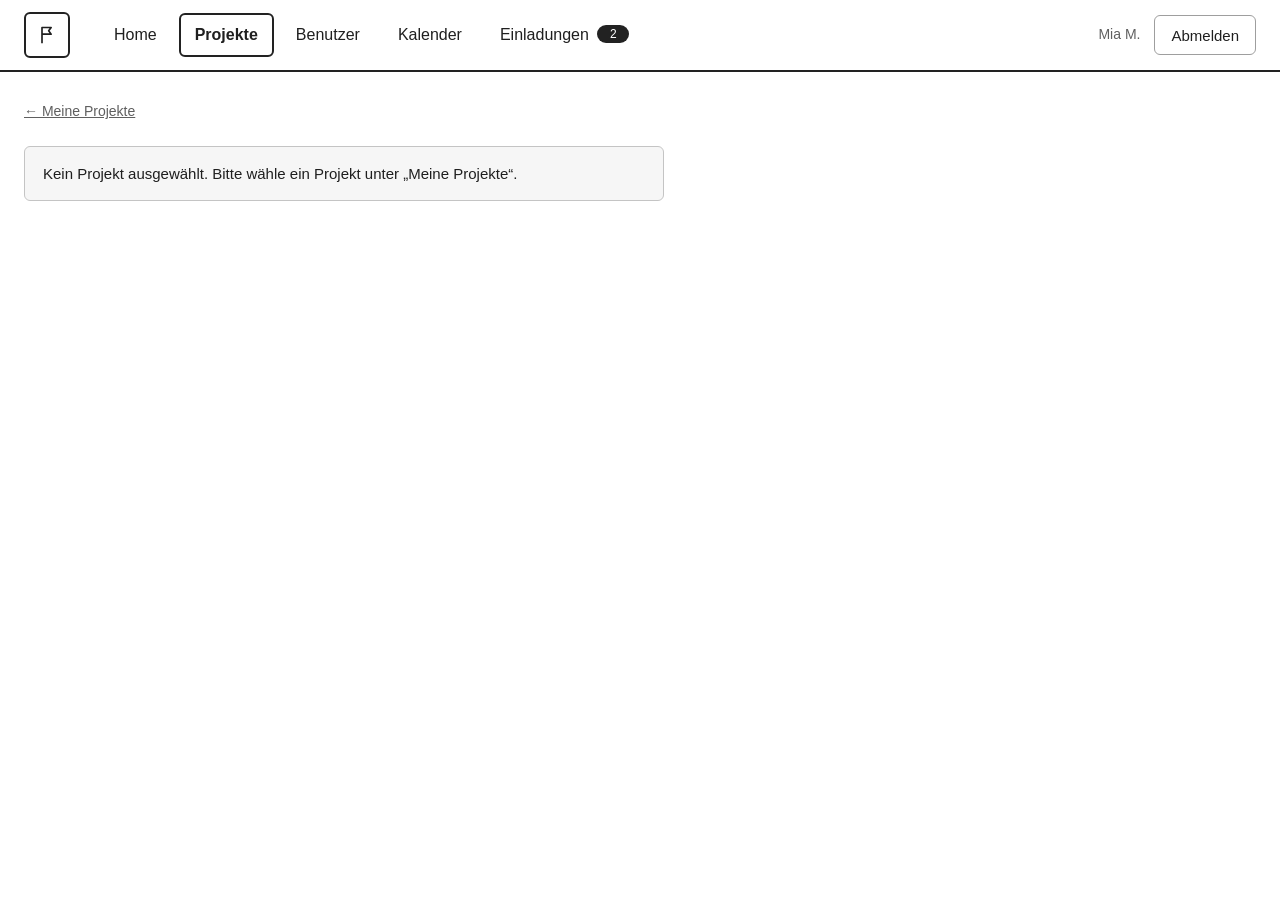
==== Projekte/HTML/project.html @ 6b04e8bd "first commit" ====
<!DOCTYPE html>
<html lang="de">
<head>
  <meta charset="UTF-8">
  <meta name="viewport" content="width=device-width, initial-scale=1.0">
  <title>Projekt · Plan B</title>
  <link rel="stylesheet" href="../CSS/projects.css">
</head>
<body>
  <!-- Kopfzeile wie in den Wireframes (KI-Log Nr. 38) -->
  <header class="topbar">
    <a class="logo" href="../../Home/HTML/index.html" aria-label="Plan B Startseite">
      <svg viewBox="0 0 24 24" fill="none" stroke="currentColor" stroke-width="2" stroke-linejoin="round" aria-hidden="true"><path d="M6 22V3h11l-3 4 3 4H6"/></svg>
    </a>
    <nav class="nav" aria-label="Hauptnavigation">
      <a href="../../Home/HTML/index.html">Home</a>
      <a href="projects.html" aria-current="page">Projekte</a>
      <a href="../../Benutzer/HTML/user.html">Benutzer</a>
      <a href="../../Kalender/HTML/calender.html">Kalender</a>
      <!-- Pfad anpassen, sobald die Einladungsseite existiert -->
      <a href="../../Einladungen/HTML/invitations.html">Einladungen <span class="badge" id="invitationBadge" hidden></span></a>
    </nav>
    <div class="user-area">
      <span class="user-name" id="currentUserName"></span>
      <button class="btn" type="button" id="logoutButton">Abmelden</button>
    </div>
  </header>

  <!-- KI-Log Nr. 32: Projektansicht (Wireframe S. 3 Teammitglied, S. 4 Projektleitung) -->
  <main class="page">
    <a class="back-link" href="projects.html">← Meine Projekte</a>

    <div id="pageMessage" class="page-message" role="alert" hidden></div>

    <div id="projectView" hidden>
      <div class="page-head">
        <div>
          <div class="title-row">
            <h1 id="projectTitle"></h1>
            <span class="pill" id="projectStatus"></span>
            <span class="role-text" id="projectRole"></span>
          </div>
          <p class="description" id="projectDescription"></p>
        </div>
        <!-- Nur für Projektleitung sichtbar -->
        <div class="head-actions" id="leadActions" hidden>
          <button class="btn btn-lg" type="button" id="editProjectButton">Projekt bearbeiten</button>
          <a class="btn btn-primary btn-lg" id="manageTasksLink" href="task-manage.html">Task verwalten</a>
        </div>
      </div>

      <div class="layout">
        <!-- Mitglieder-Karte -->
        <aside class="card members-card" aria-labelledby="membersHeading">
          <div class="card-head">
            <h2 id="membersHeading">Mitglieder</h2>
            <button class="icon-btn" type="button" id="openMembersButton" aria-label="Mitglieder verwalten" title="Mitglieder verwalten" hidden>
              <svg viewBox="0 0 24 24" fill="none" stroke="currentColor" stroke-width="1.8" stroke-linecap="round" stroke-linejoin="round" aria-hidden="true"><path d="M4 20h4L19 9l-4-4L4 16v4z"/><path d="M13.5 6.5l4 4"/></svg>
            </button>
          </div>
          <ul class="member-names" id="memberNames"></ul>
        </aside>

        <!-- To-Do's -->
        <section aria-labelledby="todosHeading">
          <div class="section-head">
            <h2 id="todosHeading">To-Do's</h2>
            <button class="btn btn-dashed" type="button" id="newTaskButton" hidden>
              <svg viewBox="0 0 24 24" fill="none" stroke="currentColor" stroke-width="2" stroke-linecap="round" aria-hidden="true"><path d="M12 5v14M5 12h14"/></svg>
              Task anlegen
            </button>
          </div>
          <div class="table-wrap">
            <table class="data">
              <thead id="taskHead"></thead>
              <tbody id="taskBody"></tbody>
            </table>
          </div>

          <h2 class="done-title" id="doneTitle">Erledigt (0)</h2>
          <ul class="done-list" id="doneList"></ul>
        </section>
      </div>
    </div>
  </main>

  <!-- ================= MODALS ================= -->

  <!-- KI-Log Nr. 33: Mitglieder · Projekt (Wireframe S. 7) -->
  <div class="modal-backdrop" id="membersModal" hidden>
    <section class="modal" role="dialog" aria-modal="true" aria-labelledby="membersModalTitle">
      <div class="modal-head">
        <h2 id="membersModalTitle">Mitglieder</h2>
        <button class="modal-close" type="button" data-close aria-label="Schließen">×</button>
      </div>
      <div class="modal-body">
        <div id="memberItems"></div>
        <h3 class="subheading">Ausstehende Einladungen</h3>
        <div id="invitationItems"></div>
      </div>
      <div class="modal-foot no-border">
        <button class="btn btn-dashed btn-lg btn-block" type="button" id="openInviteButton">
          <svg viewBox="0 0 24 24" fill="none" stroke="currentColor" stroke-width="2" stroke-linecap="round" aria-hidden="true"><path d="M12 5v14M5 12h14"/></svg>
          Mitglied einladen
        </button>
      </div>
    </section>
  </div>

  <!-- KI-Log Nr. 33: Mitglied einladen (Wireframe S. 8) -->
  <div class="modal-backdrop" id="inviteModal" hidden>
    <form class="modal" id="inviteForm" role="dialog" aria-modal="true" aria-labelledby="inviteTitle" novalidate>
      <div class="modal-head">
        <h2 id="inviteTitle">Mitglied einladen</h2>
        <button class="modal-close" type="button" data-close aria-label="Schließen">×</button>
      </div>
      <div class="modal-body">
        <div class="field">
          <label for="inviteEmail">E-Mail-Adresse *</label>
          <input class="input" id="inviteEmail" name="email" type="email" placeholder="name@beispiel.de" autocomplete="email" required autofocus>
        </div>
        <fieldset class="fieldset">
          <legend>Rolle *</legend>
          <label class="radio"><input type="radio" name="role" value="TEAMMITGLIED" checked> Teammitglied</label>
          <label class="radio"><input type="radio" name="role" value="PROJEKTLEITUNG"> Projektleitung</label>
        </fieldset>
        <p class="form-hint">Die Person erhält eine Einladung und wird erst Mitglied, wenn sie annimmt. Den Status siehst du unter „Einladungen → Gesendet“.</p>
      </div>
      <div class="modal-foot no-border">
        <button class="btn btn-lg" type="button" data-close>Abbrechen</button>
        <button class="btn btn-primary btn-lg" type="submit" id="inviteSubmit">Einladung senden</button>
      </div>
    </form>
  </div>

  <!-- KI-Log Nr. 33: Rolle ändern (Stift in der Mitgliederliste) -->
  <div class="modal-backdrop" id="roleModal" hidden>
    <form class="modal" id="roleForm" role="dialog" aria-modal="true" aria-labelledby="roleTitle" novalidate>
      <div class="modal-head">
        <h2 id="roleTitle">Rolle ändern</h2>
        <button class="modal-close" type="button" data-close aria-label="Schließen">×</button>
      </div>
      <div class="modal-body">
        <fieldset class="fieldset">
          <legend>Rolle *</legend>
          <label class="radio"><input type="radio" name="role" value="TEAMMITGLIED"> Teammitglied</label>
          <label class="radio"><input type="radio" name="role" value="PROJEKTLEITUNG"> Projektleitung</label>
        </fieldset>
      </div>
      <div class="modal-foot no-border">
        <button class="btn btn-lg" type="button" data-close>Abbrechen</button>
        <button class="btn btn-primary btn-lg" type="submit" id="roleSubmit">Speichern</button>
      </div>
    </form>
  </div>

  <!-- KI-Log Nr. 32: Projekt bearbeiten (gleiches Layout wie "Neues Projekt anlegen") -->
  <div class="modal-backdrop" id="editProjectModal" hidden>
    <form class="modal" id="editProjectForm" role="dialog" aria-modal="true" aria-labelledby="editProjectTitle" novalidate>
      <div class="modal-head">
        <h2 id="editProjectTitle">Projekt bearbeiten</h2>
        <button class="modal-close" type="button" data-close aria-label="Schließen">×</button>
      </div>
      <div class="modal-body">
        <div class="field">
          <label for="editTitle">Titel *</label>
          <input class="input" id="editTitle" name="title" type="text" maxlength="100" required autofocus>
        </div>
        <div class="field">
          <label for="editDescription">Beschreibung</label>
          <textarea class="textarea" id="editDescription" name="description" maxlength="500"></textarea>
        </div>
        <div class="field">
          <label for="editStatus">Status</label>
          <select class="select" id="editStatus" name="status">
            <option value="AKTIV">Aktiv</option>
            <option value="ABGESCHLOSSEN">Abgeschlossen</option>
          </select>
        </div>
      </div>
      <div class="modal-foot no-border">
        <button class="btn btn-lg" type="button" data-close>Abbrechen</button>
        <button class="btn btn-primary btn-lg" type="submit" id="editProjectSubmit">Speichern</button>
      </div>
    </form>
  </div>

  <!-- KI-Log Nr. 34: Neue Aufgabe (Wireframe S. 11) -->
  <div class="modal-backdrop" id="newTaskModal" hidden>
    <form class="modal" id="newTaskForm" role="dialog" aria-modal="true" aria-labelledby="newTaskTitle" novalidate>
      <div class="modal-head">
        <h2 id="newTaskTitle">Neue Aufgabe</h2>
        <button class="modal-close" type="button" data-close aria-label="Schließen">×</button>
      </div>
      <div class="modal-body">
        <div class="field">
          <span class="label" id="typeLabel">Typ *</span>
          <div class="segmented" role="group" aria-labelledby="typeLabel">
            <button type="button" data-type="MEETING" aria-pressed="true">Meeting</button>
            <button type="button" data-type="LANGES_TODO" aria-pressed="false">Langes To-Do</button>
          </div>
        </div>
        <div class="field">
          <label for="taskTitle">Titel *</label>
          <input class="input" id="taskTitle" name="title" type="text" placeholder="z. B. Sprint Review" maxlength="120" required>
        </div>
        <div class="field">
          <label for="taskDescription">Beschreibung</label>
          <textarea class="textarea" id="taskDescription" name="description" maxlength="1000"></textarea>
        </div>
        <div class="grid-2">
          <div class="field">
            <label for="taskStart" id="taskStartLabel">Start *</label>
            <!-- KI-Log Nr. 45: Native HTML-Datum/Uhrzeit mit Browser-Icon. -->
            <input class="input" id="taskStart" name="start" type="datetime-local" step="900">
          </div>
          <div class="field">
            <label for="taskEnd" id="taskEndLabel">Ende *</label>
            <!-- KI-Log Nr. 45: Native HTML-Datum/Uhrzeit mit Browser-Icon. -->
            <input class="input" id="taskEnd" name="end" type="datetime-local" step="900" required>
          </div>
          <div class="field">
            <span class="label">Teilnehmer</span>
            <div id="newTaskParticipants"></div>
          </div>
          <div class="field">
            <label for="taskPriority">Priorität *</label>
            <select class="select" id="taskPriority" name="priority">
              <option value="HOCH">Hoch</option>
              <option value="MITTEL" selected>Mittel</option>
              <option value="NIEDRIG">Niedrig</option>
            </select>
          </div>
        </div>

        <!-- nur bei Meeting -->
        <div class="dashed-box" id="availabilityBox">
          <div class="box-head">
            <span>Verfügbarkeit der Teilnehmer</span>
            <button class="btn" type="button" id="checkAvailabilityButton">Zeit prüfen</button>
          </div>
          <div id="availabilityRows"></div>
        </div>

        <!-- nur bei Langes To-Do -->
        <fieldset class="fieldset dashed" id="newSubtaskSection" hidden>
          <legend>Teilaufgaben (nur bei langem To-Do)</legend>
          <p class="form-hint" style="margin-bottom:12px">Alle Teilaufgaben haben die Frist des langen To-Dos. Nur Teilnehmer können sie übernehmen.</p>
          <div id="newSubtasks"></div>
          <button class="btn btn-dashed" type="button" id="addNewSubtaskButton">+ Teilaufgabe hinzufügen</button>
        </fieldset>
      </div>
      <div class="modal-foot">
        <button class="btn btn-lg" type="button" data-close>Abbrechen</button>
        <button class="btn btn-primary btn-lg" type="submit" id="newTaskSubmit">Anlegen</button>
      </div>
    </form>
  </div>

  <!-- KI-Log Nr. 35: Langes To-Do / Meeting Detail (Wireframe S. 9) -->
  <div class="modal-backdrop" id="taskDetailModal" hidden>
    <section class="modal" role="dialog" aria-modal="true" aria-labelledby="taskDetailHeading">
      <div class="modal-head">
        <h2 id="taskDetailHeading">Langes To-Do</h2>
        <button class="modal-close" type="button" data-close aria-label="Schließen">×</button>
      </div>
      <div class="modal-body" id="taskDetailBody"></div>
      <div class="modal-foot">
        <span class="hint" id="taskDetailHint"></span>
        <button class="btn btn-lg" type="button" data-close>Schließen</button>
      </div>
    </section>
  </div>

  <!-- KI-Log Nr. 35: Teilaufgabe (Wireframe S. 13) + Konflikt "Nicht übernommen" (S. 14) -->
  <div class="modal-backdrop" id="subtaskModal" hidden>
    <section class="modal" role="dialog" aria-modal="true" aria-labelledby="subtaskHeading">
      <div class="modal-head">
        <h2 id="subtaskHeading">Teilaufgabe</h2>
        <button class="modal-close" type="button" data-close aria-label="Schließen">×</button>
      </div>
      <div class="modal-body" id="subtaskBody"></div>
      <div class="modal-foot" id="subtaskFoot"></div>
    </section>
  </div>

  <!-- KI-Log Nr. 39: Teilaufgabe einplanen (Wireframe S. 15) -->
  <div class="modal-backdrop" id="scheduleModal" hidden>
    <form class="modal" id="scheduleForm" role="dialog" aria-modal="true" aria-labelledby="scheduleHeading" novalidate>
      <div class="modal-head">
        <h2 id="scheduleHeading">Teilaufgabe einplanen</h2>
        <button class="modal-close" type="button" data-close aria-label="Schließen">×</button>
      </div>
      <div class="modal-body">
        <div class="detail-value title" id="scheduleTaskTitle"></div>
        <div class="detail-value" id="scheduleTaskMeta"></div>
        <div class="field">
          <label for="scheduleDate">Datum *</label>
          <input class="input" id="scheduleDate" name="date" type="date" required>
        </div>
        <div class="schedule-form">
          <div class="field"><label for="scheduleFrom">Von *</label><input class="input" id="scheduleFrom" name="from" type="time" required></div>
          <div class="field"><label for="scheduleTo">Bis *</label><input class="input" id="scheduleTo" name="to" type="time" required></div>
        </div>
        <h3 style="margin:18px 0 4px;font-size:16px">Freie Zeitfenster bis zur Frist</h3>
        <div id="freeSlotList" class="slot-list"><p class="empty">Freie Zeiten werden geladen …</p></div>
        <p class="form-hint">Belegte Zeiten aus deinem Kalender sind berücksichtigt. Eingeplante Zeitfenster siehst nur du.</p>
      </div>
      <div class="modal-foot">
        <button class="btn btn-lg" type="button" data-close>Abbrechen</button>
        <button class="btn btn-primary btn-lg" type="submit" id="scheduleSubmit">Einplanen</button>
      </div>
    </form>
  </div>

  <script src="../JS/api.js"></script>
  <script src="../JS/ui.js"></script>
  <script src="../JS/project.js"></script>
</body>
</html>
---- Projekte/CSS/projects.css ----
/* =====================================================================
   Plan B - Bereich "Projekte"
   Gemeinsames Stylesheet fuer projects.html, project.html, task-manage.html
   KI-Log Nr. 38: Layout, Farben und Abstaende nach Wireframes (Graustufen)
   ===================================================================== */

/* Lokale Systemschrift: kein externer Font-Request erforderlich. */

*, *::before, *::after { box-sizing: border-box; }

:root {
  --ink: #1f1f1f;
  --muted: #5f5f5f;
  --line: #c4c4c4;
  --line-soft: #e3e3e3;
  --border: #9e9e9e;
  --head: #f0f0f0;
  --soft: #f6f6f6;
  --black: #222;
  --blue: #1a73e8;
  --error: #b3261e;
  --radius: 6px;
  --font: Arial, Helvetica, sans-serif;
}

html, body { margin: 0; }
body { font-family: var(--font); font-size: 15px; line-height: 1.4; color: var(--ink); background: #fff; }
button, input, select, textarea { font: inherit; color: inherit; }
a { color: inherit; }
[hidden] { display: none !important; }
:focus-visible { outline: 2px solid var(--blue); outline-offset: 2px; }

/* KI-Log Nr. 38 | ---------- Kopfzeile / Navigation ---------- */
.topbar { display: flex; align-items: center; gap: 28px; height: 72px; padding: 0 24px; border-bottom: 2px solid var(--black); }
.logo { display: grid; place-items: center; flex: none; width: 46px; height: 46px; border: 2px solid var(--black); border-radius: var(--radius); }
.logo svg { width: 20px; height: 20px; }
.nav { display: flex; align-items: center; gap: 6px; }
.nav a { padding: 9px 14px; border: 2px solid transparent; border-radius: var(--radius); font-size: 16px; text-decoration: none; white-space: nowrap; }
.nav a:hover { border-color: var(--line); }
.nav a[aria-current="page"] { border-color: var(--black); font-weight: 600; }
.badge { display: inline-block; min-width: 32px; margin-left: 4px; padding: 0 8px; border-radius: 999px; background: var(--black); color: #fff; font-size: 12px; line-height: 18px; text-align: center; vertical-align: 2px; }
.user-area { display: flex; align-items: center; gap: 14px; margin-left: auto; }
.user-name { color: var(--muted); font-size: 14px; white-space: nowrap; }

/* ---------- Buttons ---------- */
.btn { display: inline-flex; align-items: center; justify-content: center; gap: 8px; min-height: 40px; padding: 8px 16px; border: 1px solid var(--border); border-radius: var(--radius); background: #fff; font-size: 15px; text-decoration: none; white-space: nowrap; cursor: pointer; }
.btn:hover { background: var(--soft); }
.btn:disabled { opacity: .5; cursor: not-allowed; }
.btn svg { width: 16px; height: 16px; }
.btn-primary { border-color: var(--black); background: var(--black); color: #fff; font-weight: 600; }
.btn-primary:hover { background: #3a3a3a; }
.btn-lg { min-height: 46px; padding: 10px 20px; font-size: 17px; }
.btn-dashed { border: 2px dashed #555; font-weight: 600; }
.btn-strong { border: 2px solid var(--black); font-weight: 600; }
.btn-sm { min-height: 32px; padding: 4px 12px; font-size: 13px; }
.btn-block { width: 100%; }
.icon-btn { display: inline-grid; place-items: center; flex: none; width: 44px; height: 44px; border: 1px solid var(--border); border-radius: var(--radius); background: #fff; cursor: pointer; }
.icon-btn:hover { background: var(--soft); }
.icon-btn svg { width: 18px; height: 18px; }
.link-btn { padding: 0; border: 0; background: none; font-weight: 600; text-align: left; text-decoration: underline; cursor: pointer; }
.link-btn.light { font-weight: 400; }

/* ---------- Pills ---------- */
.pill { display: inline-block; padding: 0 12px; border: 1px solid var(--black); border-radius: 999px; background: #fff; font-size: 13px; line-height: 22px; white-space: nowrap; }

/* ---------- Seite ---------- */
.page { padding: 28px 24px 64px; }
.back-link { font-size: 14px; color: var(--muted); }
.page-head { display: flex; justify-content: space-between; align-items: flex-start; gap: 24px; margin-top: 22px; }
.title-row { display: flex; align-items: center; flex-wrap: wrap; gap: 14px; }
h1 { margin: 0; font-size: 30px; font-weight: 600; line-height: 1.2; }
h2 { margin: 0; font-size: 18px; font-weight: 600; }
.role-text { font-size: 14px; color: var(--muted); }
.description { margin: 10px 0 0; color: var(--muted); }
.head-actions { display: flex; gap: 10px; }
.layout { display: grid; grid-template-columns: 286px minmax(0, 1fr); gap: 30px; align-items: start; margin-top: 28px; }
.page-message { max-width: 640px; margin-top: 24px; padding: 16px 18px; border: 1px solid var(--line); border-radius: var(--radius); background: var(--soft); }
.loading { color: var(--muted); }

/* KI-Log Nr. 38 | ---------- Karten ---------- */
.card { border: 1px solid var(--line); border-radius: var(--radius); background: #fff; }
.members-card { padding: 18px; }
.card-head { display: flex; justify-content: space-between; align-items: center; min-height: 44px; margin-bottom: 12px; }
.member-names { margin: 0; padding: 0; list-style: none; }
.member-names li { padding: 5px 0; }
.member-names .pl { color: var(--muted); }

/* Meine Projekte (Projektkarten) */
.projects-col { width: 300px; max-width: 100%; }
.projects-col > h1 { margin-bottom: 16px; font-size: 22px; }
.project-card { display: block; margin-bottom: 12px; padding: 16px; border: 1px solid var(--line); border-radius: var(--radius); text-decoration: none; }
.project-card:hover { border-color: #777; }
.project-card.is-closed { background: #efefef; }
.project-card .row { display: flex; justify-content: space-between; align-items: center; gap: 8px; margin-bottom: 8px; }
.project-card h3 { margin: 0; font-size: 18px; font-weight: 600; }
.project-card p { margin: 0; color: var(--muted); font-size: 14px; }

/* KI-Log Nr. 38 | ---------- Tabellen ---------- */
.section-head { display: flex; justify-content: space-between; align-items: center; min-height: 58px; margin-bottom: 14px; }
.section-head.compact { min-height: 0; margin-bottom: 12px; }
.table-wrap { overflow-x: auto; border: 1px solid #a9a9a9; border-radius: var(--radius); }
table.data { width: 100%; border-collapse: collapse; }
.data th { padding: 14px 16px; border-bottom: 1px solid #bdbdbd; background: var(--head); font-weight: 600; text-align: left; white-space: nowrap; }
.data td { padding: 12px 16px; border-top: 1px solid var(--line-soft); vertical-align: middle; }
.data tbody tr:first-child td { border-top: 0; }
.data .cell-auto { font-size: 13px; color: var(--muted); }
.data .empty-row td { padding: 22px 16px; color: var(--muted); }
.data strong { font-weight: 600; }
.row-sub td { background: var(--soft); color: var(--muted); font-size: 14px; }
.row-sub .sub-title { padding-left: 22px; }
.title-cell { display: flex; align-items: center; }
.toggle { display: inline-grid; place-items: center; flex: none; width: 26px; height: 26px; margin-right: 10px; border: 1px solid var(--border); border-radius: 4px; background: #fff; font-size: 10px; cursor: pointer; }
.actions { display: flex; gap: 12px; }
.muted { color: var(--muted); }

input[type="checkbox"] { width: 24px; height: 24px; margin: 0; accent-color: var(--blue); cursor: pointer; }
input[type="checkbox"]:disabled { cursor: not-allowed; opacity: .55; }

.progress { display: flex; align-items: center; gap: 8px; font-size: 13px; }
.bar { flex: none; width: 46px; height: 8px; overflow: hidden; border: 1px solid #555; border-radius: 999px; }
.bar.wide { width: 110px; }
.bar span { display: block; height: 100%; background: #555; }

/* Erledigt-Liste */
.done-title { margin: 40px 0 12px; font-size: 18px; font-weight: 600; color: var(--muted); }
.done-list { margin: 0; padding: 0; list-style: none; border: 1px solid var(--line); border-radius: var(--radius); background: var(--soft); }
.done-list li { display: flex; align-items: center; gap: 18px; padding: 16px 20px; border-top: 1px solid var(--line-soft); color: var(--muted); }
.done-list li:first-child { border-top: 0; }
.strike { text-decoration: line-through; }

/* KI-Log Nr. 38 | ---------- Modal ---------- */
.modal-backdrop { position: fixed; inset: 0; z-index: 50; display: grid; place-items: center; padding: 20px; overflow-y: auto; background: rgba(0, 0, 0, .35); }
.modal { display: flex; flex-direction: column; width: 100%; max-width: 600px; max-height: calc(100vh - 40px); border: 2px solid var(--black); border-radius: 8px; background: #fff; }
.modal-head { display: flex; justify-content: space-between; align-items: center; gap: 16px; padding: 22px 26px; border-bottom: 1px solid #bdbdbd; }
.modal-head h2 { font-size: 20px; }
.modal-close { padding: 4px; border: 0; background: none; font-size: 26px; line-height: 1; cursor: pointer; }
.modal-body { flex: 1; overflow-y: auto; padding: 22px 26px; }
.modal-foot { display: flex; justify-content: flex-end; align-items: center; gap: 10px; padding: 18px 26px; border-top: 1px solid var(--line-soft); }
.modal-foot.no-border { border-top: 0; }
.modal-foot .left { margin-right: auto; }
.modal-foot .hint { margin-right: auto; font-size: 13px; color: var(--muted); }

/* KI-Log Nr. 38 | ---------- Formulare ---------- */
.field { margin-bottom: 18px; }
.label, .field > label { display: block; margin-bottom: 8px; font-size: 15px; font-weight: 600; }
.input, .select, .textarea { width: 100%; min-height: 52px; padding: 12px 14px; border: 1px solid var(--border); border-radius: var(--radius); background: #fff; font-size: 16px; }
.select { padding-right: 10px; }
.textarea { min-height: 100px; resize: vertical; }
.textarea.small { min-height: 60px; font-size: 14px; }
.input::placeholder, .textarea::placeholder { color: #9a9a9a; }
.input:focus, .select:focus, .textarea:focus { border-color: var(--blue); outline: 2px solid var(--blue); outline-offset: 0; }
.grid-2 { display: grid; grid-template-columns: 1fr 1fr; gap: 0 16px; }
.form-hint { margin: 0; font-size: 14px; color: var(--muted); }
.form-error { margin-bottom: 16px; padding: 10px 14px; border: 1px solid var(--error); border-radius: var(--radius); background: #fdf1f0; color: var(--error); font-size: 14px; }
.notice { margin-bottom: 18px; padding: 14px 16px; border: 2px solid var(--black); border-radius: var(--radius); }
.fieldset { margin: 0 0 18px; padding: 10px 24px 14px; border: 1px solid var(--border); border-radius: var(--radius); }
.fieldset legend { padding: 0 6px; font-weight: 600; }
.fieldset.dashed { padding: 10px 18px 18px; border-style: dashed; }
.radio { display: flex; align-items: center; gap: 16px; padding: 12px 0; cursor: pointer; }
.radio input { width: 24px; height: 24px; margin: 0; accent-color: var(--blue); }

/* Umschalter Meeting / Langes To-Do */
.segmented { display: inline-flex; overflow: hidden; border: 1px solid var(--border); border-radius: var(--radius); }
.segmented button { min-height: 52px; padding: 0 22px; border: 0; background: #fff; font-size: 16px; cursor: pointer; }
.segmented button + button { border-left: 1px solid var(--border); }
.segmented button[aria-pressed="true"] { background: var(--black); color: #fff; font-weight: 600; }

/* Teilnehmer-Chips */
.chip-input { display: flex; flex-wrap: wrap; align-items: center; gap: 8px; min-height: 52px; padding: 8px 10px; border: 1px solid var(--border); border-radius: var(--radius); }
.chip { display: inline-flex; align-items: center; gap: 4px; padding: 1px 10px; border: 1px solid #555; border-radius: 999px; font-size: 14px; }
.chip button { padding: 0 2px; border: 0; background: none; font-size: 14px; cursor: pointer; }
.chip-select { flex: 1; min-width: 130px; padding: 4px; border: 0; background: transparent; font-size: 16px; cursor: pointer; }

/* Verfuegbarkeit */
.dashed-box { padding: 18px; border: 1px dashed #777; border-radius: var(--radius); }
.box-head { display: flex; justify-content: space-between; align-items: center; gap: 12px; margin-bottom: 14px; font-weight: 600; }
.availability-row { display: flex; justify-content: space-between; gap: 12px; padding: 4px 0; }
.availability-row .conflict { font-weight: 600; }

/* Mitglieder im Modal */
.member-item { display: flex; align-items: center; gap: 10px; margin-bottom: 10px; padding: 10px 10px 10px 16px; border: 1px solid var(--line); border-radius: var(--radius); }
.member-item.pending { border-style: dashed; }
.member-item .info { flex: 1; min-width: 0; }
.member-item strong { display: block; font-size: 16px; font-weight: 600; }
.member-item small { color: var(--muted); font-size: 14px; }
.subheading { margin: 18px 0 10px; font-size: 15px; font-weight: 600; color: var(--muted); }
.empty { margin: 6px 0 12px; color: var(--muted); font-size: 14px; }

/* Detailansichten (Langes To-Do / Teilaufgabe) */
.detail-label { margin-bottom: 2px; font-size: 14px; color: var(--muted); }
.detail-value { margin-bottom: 14px; font-size: 16px; }
.detail-value.title { font-size: 20px; font-weight: 600; }
.detail-value.strong { font-weight: 600; }
.detail-desc { margin-bottom: 12px; padding: 10px 16px; border: 1px solid var(--line); border-radius: var(--radius); background: var(--soft); color: var(--muted); }
.subtasks-head { display: flex; justify-content: space-between; align-items: center; margin: 8px 0 10px; }
.subtask-item { display: flex; align-items: center; gap: 16px; margin-bottom: 10px; padding: 12px 16px; border: 1px solid var(--line); border-radius: var(--radius); }
.subtask-item.is-done { background: var(--soft); }
.subtask-item .info { flex: 1; min-width: 0; }
.subtask-item small { display: block; color: var(--muted); font-size: 13px; }
.checkbox-spacer { flex: none; width: 24px; }

/* Teilaufgaben-Editor (Task bearbeiten) */
.subtask-editor { margin-bottom: 12px; padding: 12px; border: 1px solid var(--line); border-radius: var(--radius); }
.subtask-editor .row { display: flex; gap: 10px; margin-bottom: 8px; }
.subtask-editor .meta { font-size: 14px; color: var(--muted); }

/* ---------- Toast ---------- */
.toast { position: fixed; right: 24px; bottom: 24px; z-index: 100; max-width: 380px; padding: 12px 16px; border-radius: var(--radius); background: var(--black); color: #fff; opacity: 0; transform: translateY(8px); pointer-events: none; transition: opacity .2s, transform .2s; }
.toast.show { opacity: 1; transform: none; }
.toast.error { background: var(--error); }

/* ---------- Responsive ---------- */
@media (max-width: 960px) {
  .layout { grid-template-columns: 1fr; }
  .page-head { flex-direction: column; }
}
@media (max-width: 720px) {
  .topbar { gap: 10px; padding: 0 12px; overflow-x: auto; }
  .nav a { padding: 7px 9px; font-size: 14px; }
  .user-name { display: none; }
  .page { padding: 20px 14px 48px; }
  .grid-2 { grid-template-columns: 1fr; }
  .head-actions { flex-wrap: wrap; }
  .modal-head, .modal-body, .modal-foot { padding-left: 18px; padding-right: 18px; }
}
@media (prefers-reduced-motion: reduce) {
  * { transition: none !important; }
}

/* Feinschliff: Ueberschriften im Modal und Fortschritt nicht umbrechen */
.modal-head h2 { flex: 1; }
.progress { white-space: nowrap; }
.head-actions { flex-wrap: nowrap; }


/* Einplanung einer Teilaufgabe (Wireframe S. 15) */
.slot-list { display: grid; gap: 8px; margin: 12px 0 16px; }
.slot-option { display: flex; align-items: center; gap: 10px; padding: 12px 14px; border: 1px solid var(--line); border-radius: var(--radius); cursor: pointer; }
.slot-option:hover { background: var(--soft); }
.slot-option input { width: 20px; height: 20px; accent-color: var(--blue); }
.slot-option strong { font-weight: 600; }
.schedule-form { display: grid; grid-template-columns: 1fr 1fr 1fr; gap: 12px; margin-top: 16px; }
@media (max-width: 720px) { .schedule-form { grid-template-columns: 1fr; } }
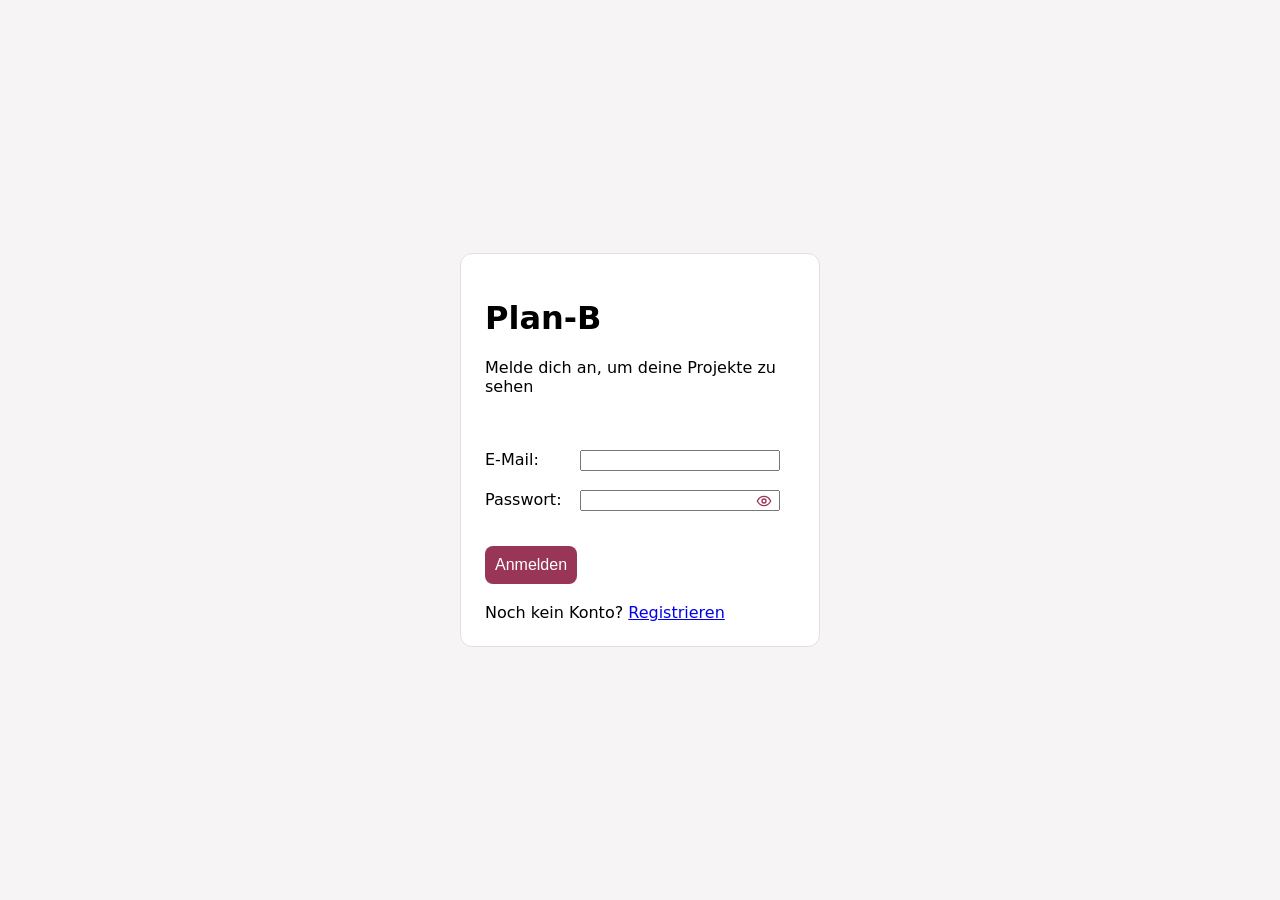
==== commit 27a8b6e3: "Remove unsupported invitation requests Co-authored-by: Copilot <223556219+Copilot@users.noreply.gith" ====
--- a/Projekte/HTML/project.html
+++ b/Projekte/HTML/project.html
@@ -95,7 +95,7 @@
       </div>
       <div class="modal-body">
         <div id="memberItems"></div>
-        <h3 class="subheading">Ausstehende Einladungen</h3>
+        <h3 class="subheading">Projektmitglieder</h3>
         <div id="invitationItems"></div>
       </div>
       <div class="modal-foot no-border">
@@ -124,11 +124,11 @@
           <label class="radio"><input type="radio" name="role" value="TEAMMITGLIED" checked> Teammitglied</label>
           <label class="radio"><input type="radio" name="role" value="PROJEKTLEITUNG"> Projektleitung</label>
         </fieldset>
-        <p class="form-hint">Die Person erhält eine Einladung und wird erst Mitglied, wenn sie annimmt. Den Status siehst du unter „Einladungen → Gesendet“.</p>
+        <p class="form-hint">Die Person wird direkt als Projektmitglied hinzugefügt.</p>
       </div>
       <div class="modal-foot no-border">
         <button class="btn btn-lg" type="button" data-close>Abbrechen</button>
-        <button class="btn btn-primary btn-lg" type="submit" id="inviteSubmit">Einladung senden</button>
+        <button class="btn btn-primary btn-lg" type="submit" id="inviteSubmit">Mitglied hinzufügen</button>
       </div>
     </form>
   </div>
